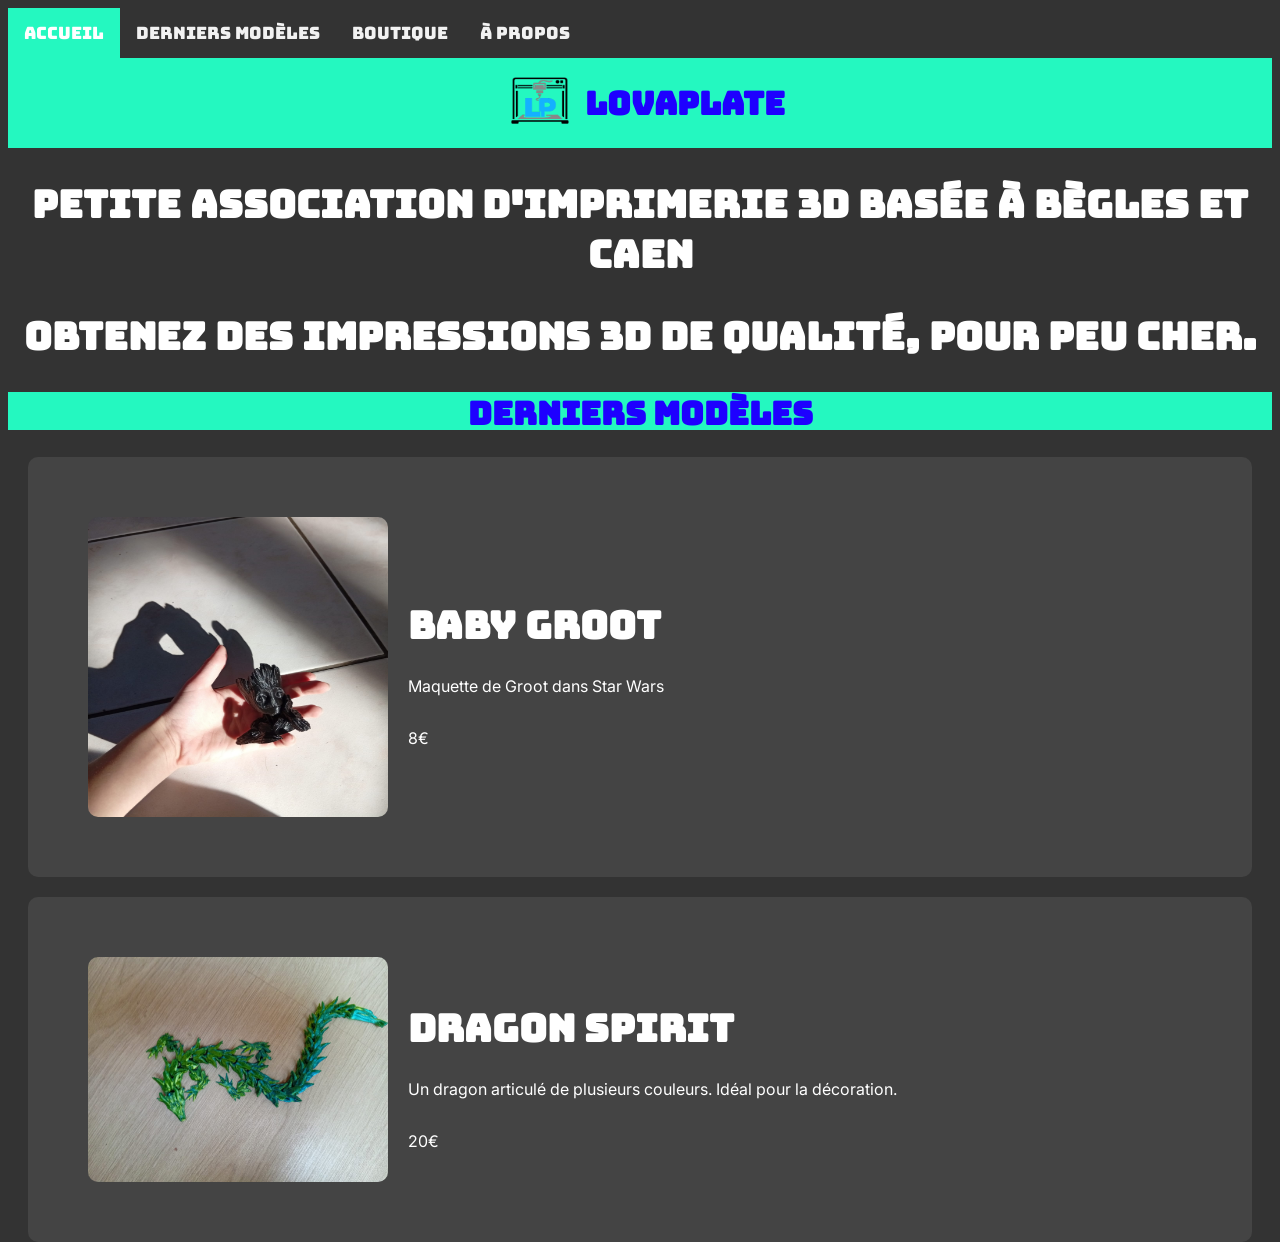
==== index.html @ e669b283 "initial commit" ====
<!DOCTYPE html>
<html lang="fr">
<head>
    <meta charset="UTF-8">
    <meta name="viewport" content="width=device-width, initial-scale=1.0">
    <link rel="stylesheet" href="style.css">
    <link rel="shortcut icon" href="logo.png" type="image/x-icon">
    <title>LovaPlate</title>
</head>
<body>
    <div class="topnav">
        <a class="active" href="#home">Accueil</a>
        <a href="#infos">Derniers Modèles</a>
        <a href="#contact">Boutique</a>
        <a href="#about">à propos</a>
    </div>
    <div id="home" class="header">
        <img src="logo.png" alt="logo" width=90px height=90px>
        <h1 class="title">LovaPlate</h1>
    </div>  

    <h2>Petite association d'imprimerie 3D basée à Bègles et CAEN</h2>
    <h2>Obtenez des impressions 3D de qualité, pour peu cher.</h2>

    <div id="infos" class="category">
        <h1 class="title">Derniers Modèles</h1>

        <div class="info-card">
            <img src="assets/babygroot.jpeg" alt="babygroot" style="height: 300px;">

            <div class="info-text">
                <h2>Baby Groot</h2>
                <p>Maquette de Groot dans Star Wars</p>
                <p>8€</p>
            </div>
        </div>

        <div class="info-card">
            <img src="assets/dragon1.jpeg" alt="dragon">

            <div class="info-text">
                <h2>Dragon Spirit</h2>
                <p>Un dragon articulé de plusieurs couleurs. Idéal pour la décoration.</p>
                <p>20€</p>
            </div>
        </div>

</div>
        
</body>
</html>
---- style.css ----
@import url('https://fonts.googleapis.com/css2?family=Bungee&family=Inter:ital,opsz,wght@0,14..32,100..900;1,14..32,100..900&display=swap');

body {
    background-color: #333;
}

.title {
    font-family: "Bungee";
    color: rgb(30, 0, 255);
    text-align: center;
}

.header {
    background-color: rgb(36, 248, 192);
    display: flex;
    align-items: center;
    justify-content: center;
}

.category {
    background-color: rgb(36, 248, 192);
    block-size: 1cm;
    align-items: center;
    justify-content: center;
}

.info-card{
    display: flex;
    align-items: center;
    gap: 20px;

    background-color: #444;
    padding: 60px;
    border-radius: 10px;
    margin: 20px;
}

.info-card img{
    width: 300px;
    border-radius: 10px;
}

.info-text{
    display: flex;
    flex-direction: column;
}

.info-text h2{
    text-align: left;
    margin-bottom: 10px;
}

.info-text p{
    text-align: left;
    font-family: "Inter";
}

p {
    font-family: "Bungee";
    text-align: center;
    color:white 
}

h2 {
    font-family: "Bungee";
    text-align: center;
    font-size: 1cm;
    color:white 
}

button {
    display:flex;
    justify-content: center;
    font-family: "Bungee";
    color: rgb(30, 0, 255);
    text-align: center;
    background-color: rgb(36, 248, 192);
    border-radius: 0.15cm;
    border: none;
    padding: 15px 32px;
    cursor: pointer;
    box-shadow: 0px 0px 0px rgb(0, 4, 255);
}

button:hover {
    box-shadow: 0px 0px 10px rgb(0, 4, 255);
}

.topnav {
  background-color: #333;
  overflow: hidden;
}

/* Style the links inside the navigation bar */
.topnav a {
  float: left;
  color: #f2f2f2;
  text-align: center;
  font-family: "Bungee";
  padding: 14px 16px;
  text-decoration: none;
  font-size: 17px;
}

/* Change the color of links on hover */
.topnav a:hover {
  background-color: #ddd;
  color: black;
}

/* Add a color to the active/current link */
.topnav a.active {
  background-color: rgb(36, 248, 192);
  color: white;
}

.topnav a.active:hover {
  background-color: rgb(22, 155, 120);
}
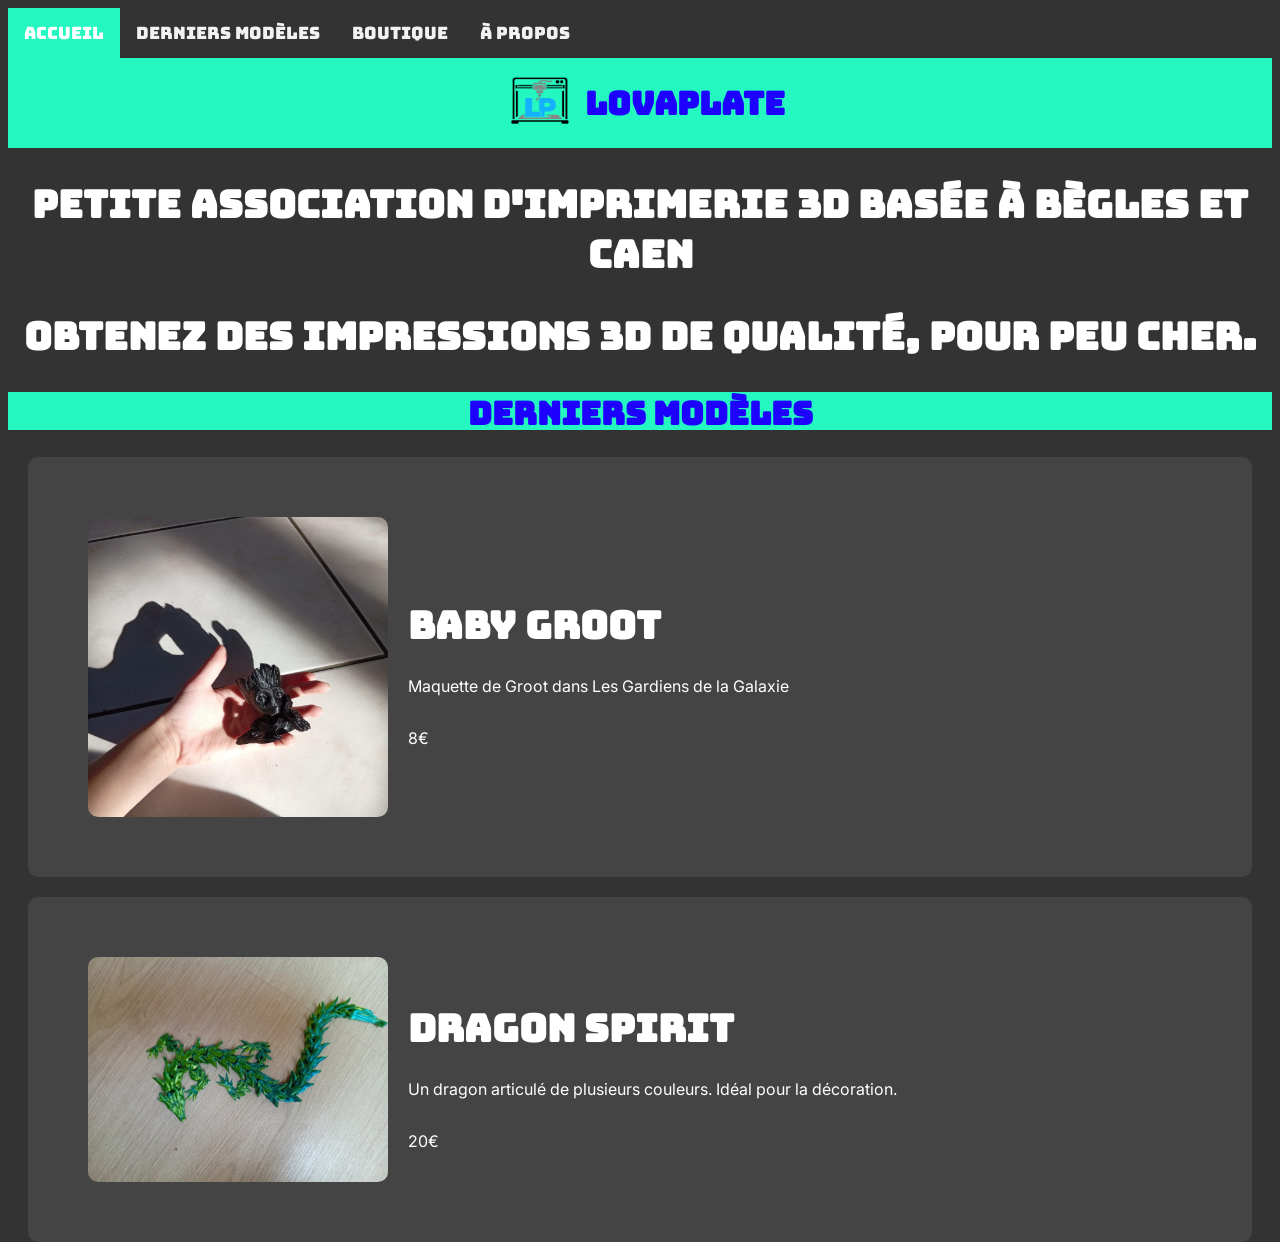
==== commit 583336e0: "message" ====
--- a/index.html
+++ b/index.html
@@ -30,7 +30,7 @@
 
             <div class="info-text">
                 <h2>Baby Groot</h2>
-                <p>Maquette de Groot dans Star Wars</p>
+                <p>Maquette de Groot dans Les Gardiens de la Galaxie</p>
                 <p>8€</p>
             </div>
         </div>
